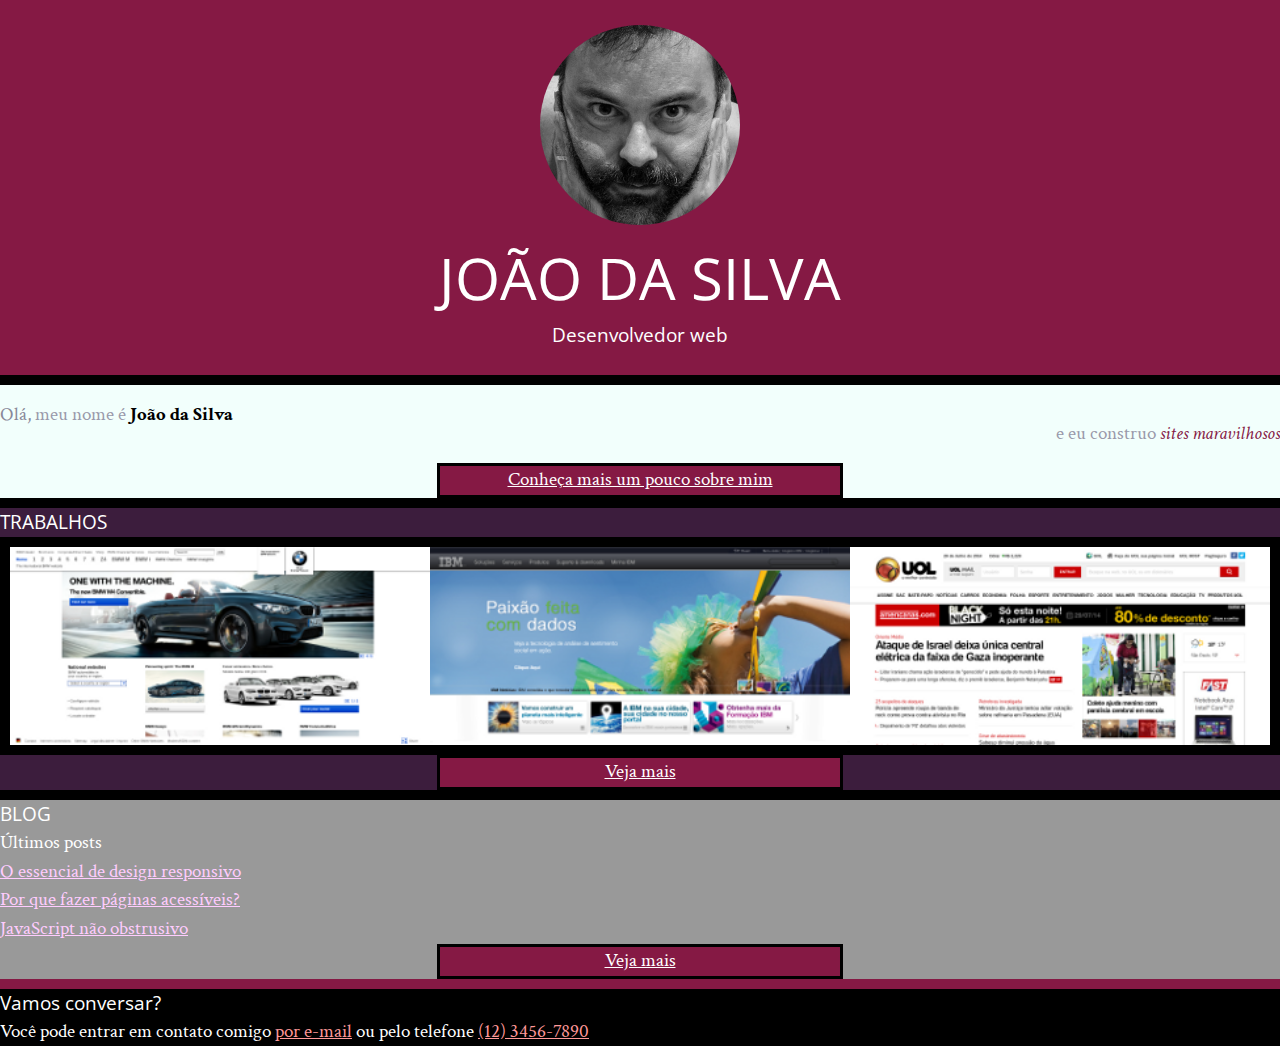
==== index.html @ 26879180 "alteracoes aula 1" ====
<!DOCTYPE html>
<html lang="pt">
<head>
    <meta charset="UTF-8">
    <title>João da Silva - Desenvolvedor Web</title>
    <link rel="shortcut icon" href="imagens/favicon.png">
    <link rel="stylesheet" href="css/reset.css">
    <link rel="stylesheet" href="css/site.css">
    <link rel="stylesheet" href="css/index.css">
    <link rel="stylesheet" href="http://fonts.googleapis.com/css?family=Crimson+Text:400,400italic,600">
    <link rel="stylesheet" href="http://fonts.googleapis.com/css?family=Open+Sans+Condensed:700">
    <link rel="stylesheet" href="http://fonts.googleapis.com/css?family=Shadows+Into+Light">
</head>
<body>
    <header class="titulo-principal">
        <img class="foto-home" src="imagens/eu.jpg" alt="Foto de João da Silva">
        <h1>João da Silva</h1>
        <p class="subtitulo-principal">Desenvolvedor web</p>
    </header>
    <main>
        <section class="secao-inicio saudacao">
            <p class="saudacao"><span class="saudacao-inicio">Olá,</span> meu nome é <strong>João da Silva</strong> <span class="saudacao-ultima-linha">e eu construo <em>sites maravilhosos</em></span></p>
            <a class="botao-index" href="bio.html">Conheça mais um pouco sobre mim</a>
        </section>
        <section class="secao-inicio trabalhos">
            <h2>Trabalhos</h2>
            <ul>
                <li><img src="imagens/bmw.png" alt="Site da BMW"></li>
                <li><img src="imagens/ibm.png" alt="Site da IBM"></li>
                <li><img src="imagens/uol.png" alt="Site da UOL"></li>
            </ul>
            <a class="botao-index" href="portfolio.html">Veja mais</a>
        </section>
        <section class="secao-inicio blog">
            <h2>Blog</h2>
            <small>Últimos posts</small>
            <ol>
                <li>
                    <a href="blog.html">O essencial de design responsivo</a>
                </li>
                <li>
                    <a href="blog.html">Por que fazer páginas acessíveis?</a>
                </li>
                <li>
                    <a href="blog.html">JavaScript não obstrusivo</a>
                </li>
            </ol>
            <a class="botao-index" href="blog.html">Veja mais</a>
        </section>
    </main>
    <footer>
        <h2>Vamos conversar?</h2>
        <p>Você pode entrar em contato comigo <a href="contato.html">por e-mail</a> ou pelo telefone <a href="tel:+551234567890">(12) 3456-7890</a></p>
    </footer>
</body>
</html>
---- css/site.css ----
/*
html {
    font-size: 10px;
}
*/

body {
    font-family: "Crimson Text", "Times New Roman", serif;
    background-color: #F2FFFC;
    font-size: 120%;
    line-height: 1.5;
}

h1,
h2,
.subtitulo-principal {
    font-family: "Open Sans Condensed", "Arial", sans-serif;
}

h1 {
    text-transform: uppercase;
    font-size: 300%;
}

.titulo-principal {
    text-align: center;
    background-color: #851944;
    color: #FFF;
    padding: 25px;
    border-bottom: 10px solid #000;
}

.subtitulo-texto {
    font-size: 130%;
    clear: both;
}

main a {
    color: #851944;
}

main p {
    text-align: justify;
    margin: 20px 0;
}

.navegacao-site {
    text-align: center;
    background-color: #3C1D3D;
    color: #F2FFFC;
    padding: 20px;
}

.navegacao-site a {
    color: inherit;
    font-family: "Open Sans Condensed", "Arial", sans-serif;
    text-transform: lowercase;
}

.navegacao-site h1 {
    font-size: 30px;
    margin-bottom: 25px;
}

.rodape-pagina {
    background-color: #000;
    color: #F2FFFC;
    padding: 20px;
    clear: both;
    position: fixed;
    bottom: 0;
    left: 0;
    width: 100%;
    box-sizing: border-box;
}

.container {
    width: 720px;
    margin-left: auto;
    margin-right: auto;
    padding: 30px 0;
}

strong {
    font-weight: bold;
}

em {
    font-style: italic;
}

.icones-redes-sociais li {
    display: inline-block;
}

.icones-redes-sociais a {
    width: 40px;
    height: 40px;
    display: block;
    text-indent: -99999px;
}

.github {
    background-image: url(../imagens/github.png);
}

.twitter {
    background-image: url(../imagens/twitter.png);
}

.linkedin {
    background-image: url(../imagens/linkedin.png);
}

main {
    width: 85%;
    float: left;
    padding-bottom: 80px;
}

.minha-foto,
.navegacao-site {
    border-left: 10px solid black;
    border-bottom: 10px solid black;
    box-sizing: border-box;
}

.navegacao-site {
    width: 15%;
    float: right;
    position: relative;
    top: 300px;
}

.minha-foto {
    position: absolute;
    top: 0;
    right: 0;
    height: 300px;
}
---- css/index.css ----
.foto-home {
    height: 200px;
    border: 0px solid #851944;
    border-radius: 180px;
}
.saudacao p {
    color: #99A;
    line-height: 1;
}
.saudacao-inicio {
    color: #889;
}
.saudacao-ultima-linha {
    text-align: right;
    display: block;
}
.saudacao strong {
    color: #000;
}
.saudacao em {
    color: #851944;
}
.botao-index {
    background-color: #851944;
    color: #FFF;
    border: .2em solid black;
    width: 400px;
    display: block;
    text-align: center;
    margin-left: auto;
    margin-right: auto;
}
.secao-inicio h2 {
    text-transform: uppercase;
}
.trabalhos {
    background-color: #3C1D3D;
    border-top: 10px solid #000;
    border-bottom: 10px solid #000;
}
.trabalhos h2 {
    color: #FFF;
}
.trabalhos ul {
    overflow: hidden;
    border: 10px solid black;
}
.trabalhos li {
    float: left;
    width: 33.333%;
}
.trabalhos img {
    width: 100%;
    display: block;
}
.blog {
    background-color: #999;
    color: #FFF;
    border-bottom: 10px solid #851944;
}
.blog li a {
    color: #FCF;
}
footer {
    background-color: #000;
    color: #FFF;
}
footer a {
    color: #F99;
}
main {
    width: 100%;
    padding-bottom: 0;
    float: none;
}
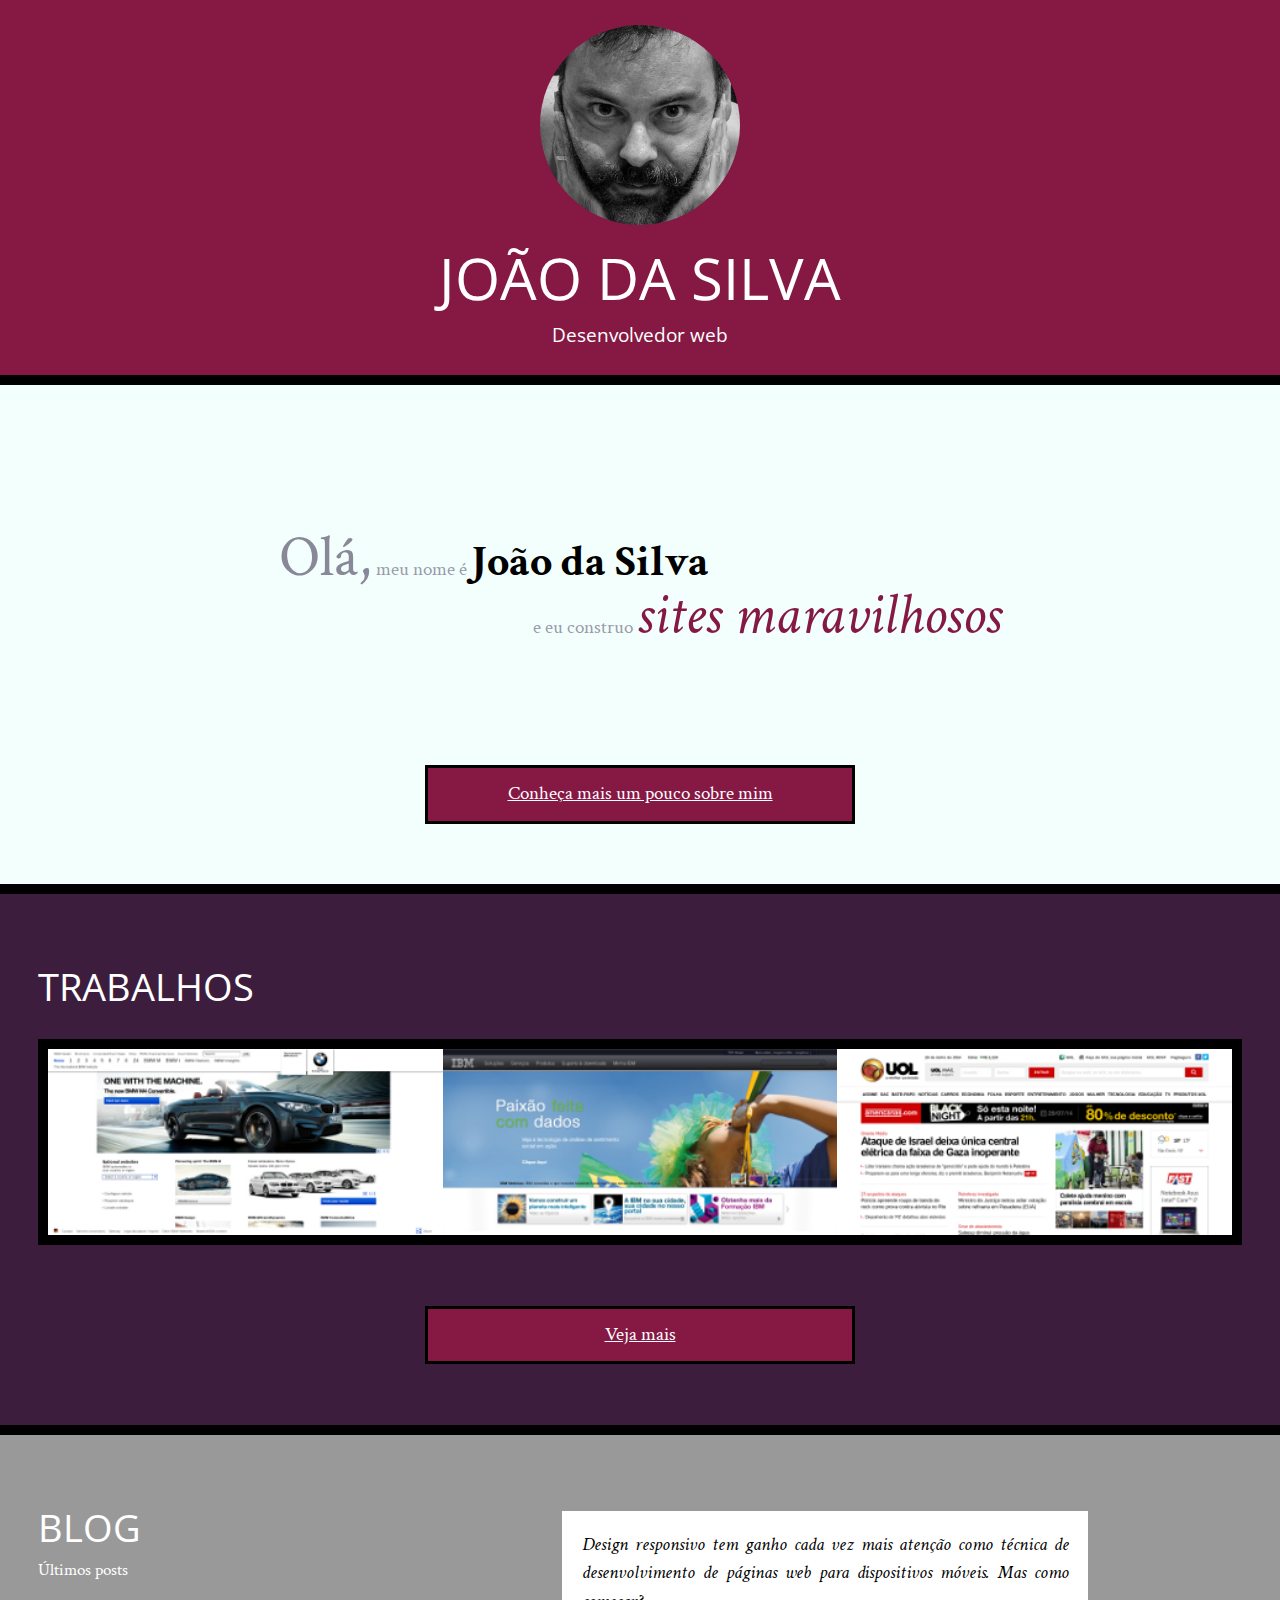
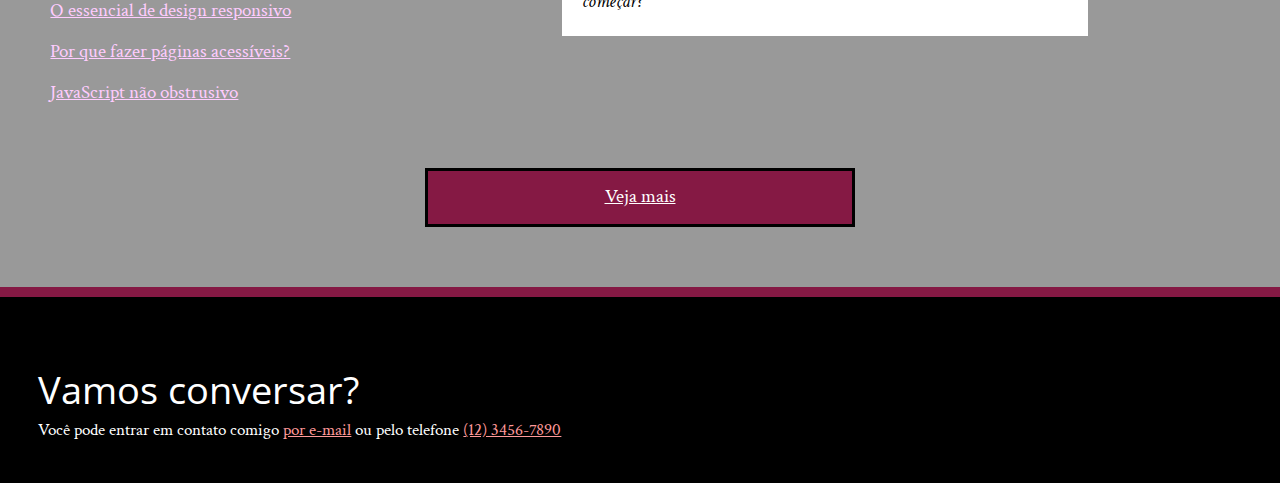
==== commit 8ca4b0dd: "aula 2" ====
--- a/index.html
+++ b/index.html
@@ -37,6 +37,11 @@
             <ol>
                 <li>
                     <a href="blog.html">O essencial de design responsivo</a>
+                    
+                    <p class="inicio-post">
+                        <em>Design responsivo tem ganho cada vez mais atenção como técnica de desenvolvimento de páginas web para dispositivos móveis. Mas como começar?</em>
+                    </p>
+                    
                 </li>
                 <li>
                     <a href="blog.html">Por que fazer páginas acessíveis?</a>
--- a/css/index.css
+++ b/css/index.css
@@ -1,3 +1,11 @@
+.inicio-post{
+    color: black;
+    background-color: white;
+    position: absolute;
+    top: 4em;
+    padding: 1em;
+    margin: auto 15% auto 40%;
+}
 .foto-home {
     height: 200px;
     border: 0px solid #851944;
@@ -6,8 +14,10 @@
 .saudacao p {
     color: #99A;
     line-height: 1;
+    padding: 5% 20% 5% 20%;
 }
 .saudacao-inicio {
+    font-size: 300%;
     color: #889;
 }
 .saudacao-ultima-linha {
@@ -15,9 +25,11 @@
     display: block;
 }
 .saudacao strong {
+    font-size: 230%;
     color: #000;
 }
 .saudacao em {
+    font-size: 300%;
     color: #851944;
 }
 .botao-index {
@@ -29,8 +41,16 @@
     text-align: center;
     margin-left: auto;
     margin-right: auto;
+    margin-top: 5%;
+    margin-bottom: 5%;
+    padding: 1%;
+}
+.secao-inicio{
+    position: relative;
+    padding: 5% 3% 0% 3%;
 }
 .secao-inicio h2 {
+    font-size: 200%;
     text-transform: uppercase;
 }
 .trabalhos {
@@ -44,6 +64,7 @@
 .trabalhos ul {
     overflow: hidden;
     border: 10px solid black;
+    margin-top: 2%;
 }
 .trabalhos li {
     float: left;
@@ -58,15 +79,28 @@
     color: #FFF;
     border-bottom: 10px solid #851944;
 }
+.blog small{
+    font-size: 90%;
+}
+.blog li {
+    padding: 1% 0% 0% 1%;
+}
 .blog li a {
     color: #FCF;
 }
 footer {
+    padding: 5% 3% 3% 3%;
     background-color: #000;
     color: #FFF;
 }
+footer h2 {
+    font-size: 200%;
+}
 footer a {
     color: #F99;
+}
+footer p {
+    font-size: 90%;
 }
 main {
     width: 100%;
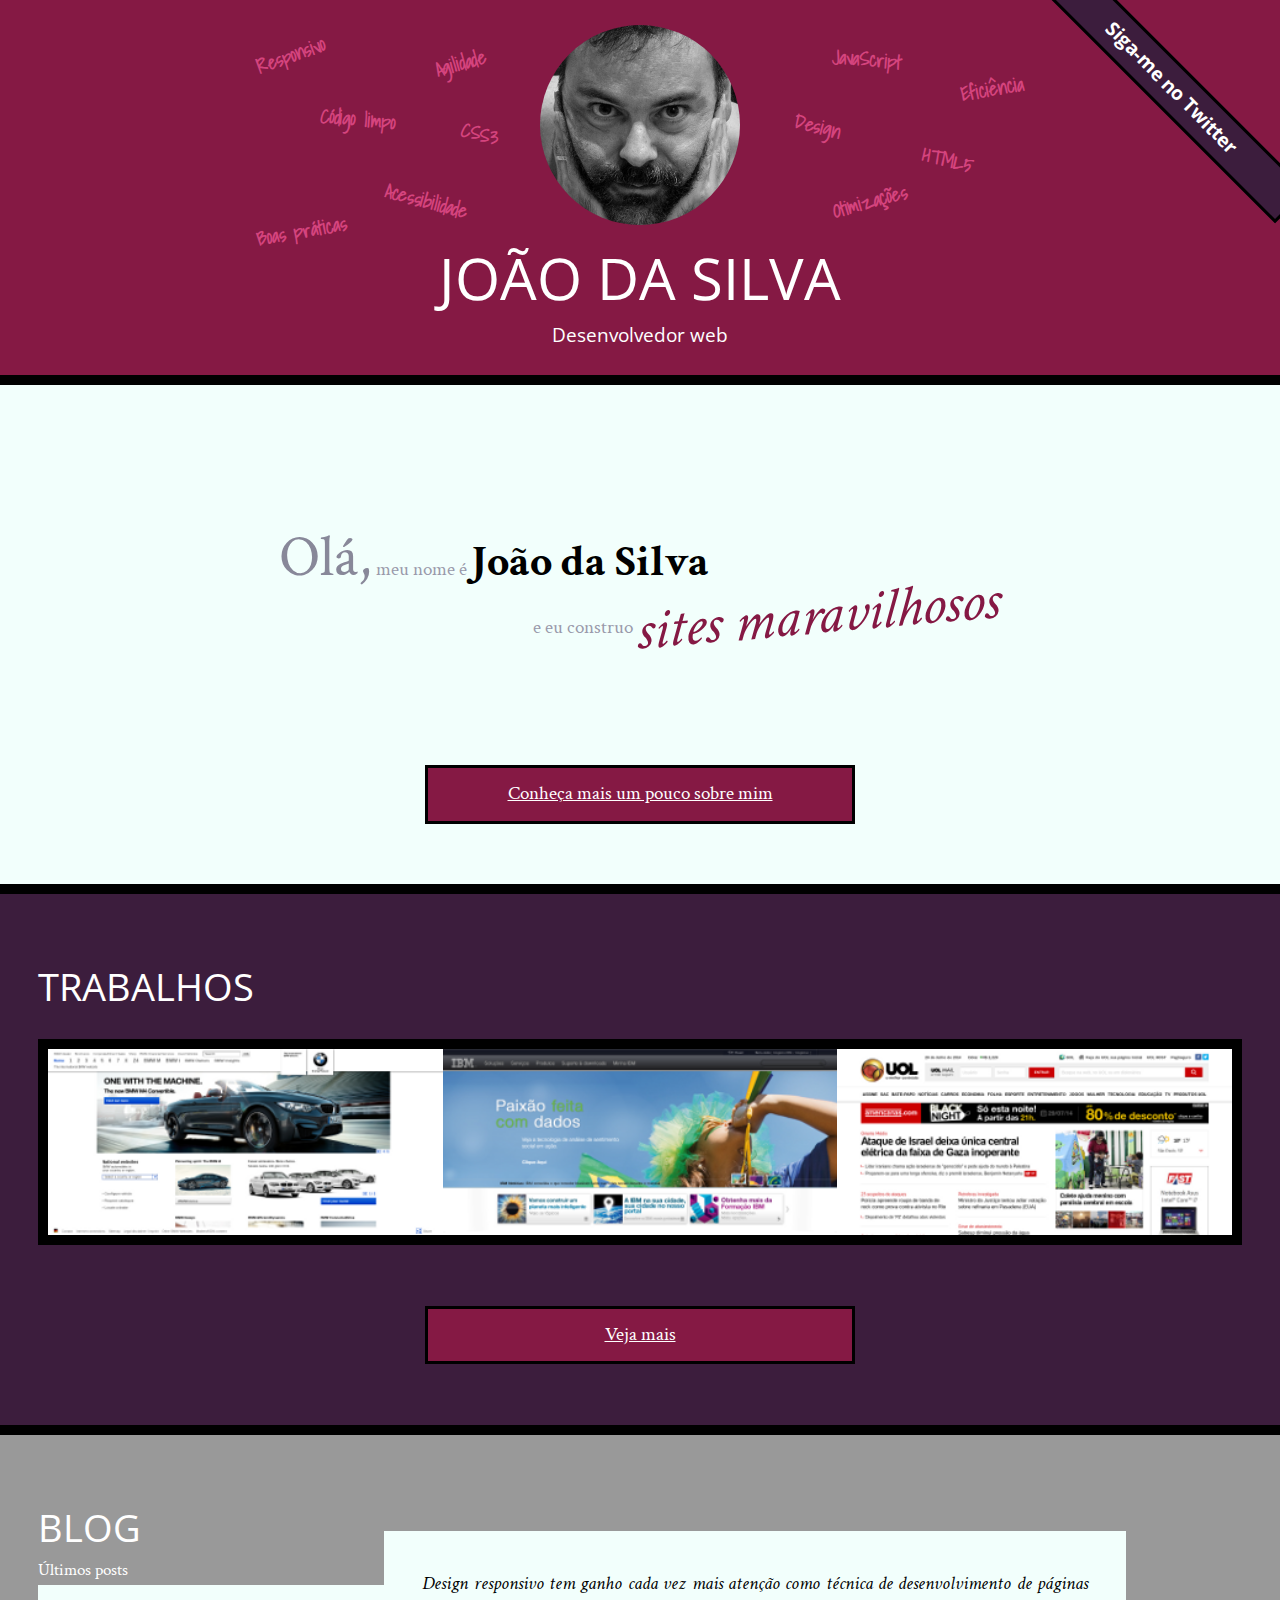
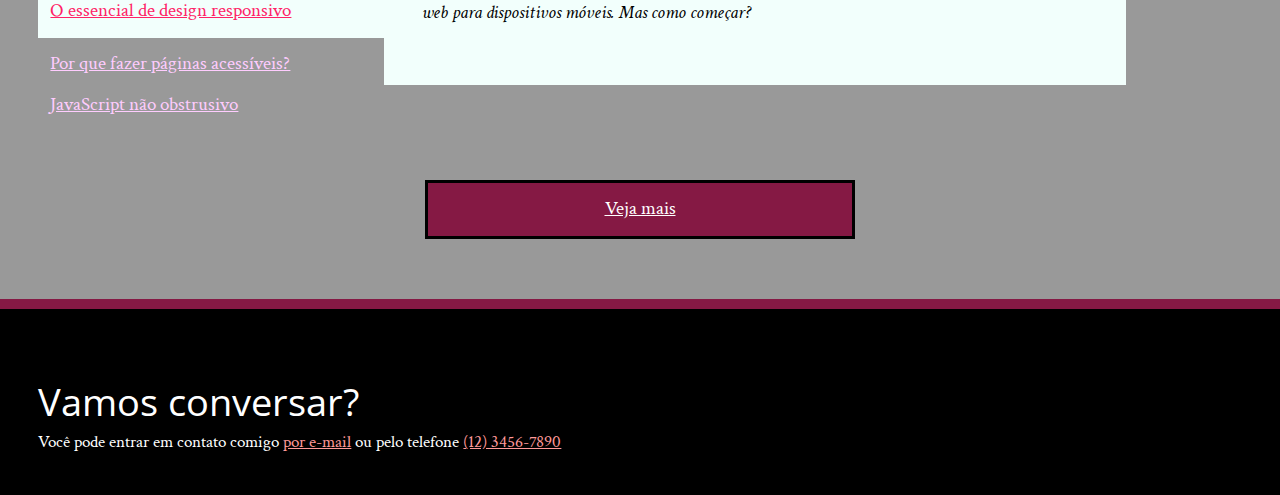
==== commit c996f5d8: "Aula 4, em desenvolvimento" ====
--- a/index.html
+++ b/index.html
@@ -16,12 +16,31 @@
         <img class="foto-home" src="imagens/eu.jpg" alt="Foto de João da Silva">
         <h1>João da Silva</h1>
         <p class="subtitulo-principal">Desenvolvedor web</p>
+        
+        <ul class="skills-perspectiva">
+            <li class="palavra-home eficiencia">Eficiência</li>
+            <li class="palavra-home boas-praticas">Boas práticas</li>
+            <li class="palavra-home codigo-limpo">Código limpo</li>
+            <li class="palavra-home css3">CSS3</li>
+            <li class="palavra-home html5">HTML5</li>
+            <li class="palavra-home javascript">JavaScript</li>
+            <li class="palavra-home acessibilidade">Acessibilidade</li>
+            <li class="palavra-home responsivo">Responsivo</li>
+            <li class="palavra-home otimizacoes">Otimizações</li>
+            <li class="palavra-home agilidade">Agilidade</li>
+            <li class="palavra-home design">Design</li>
+        </ul>
+    
+        <a class="siga-twitter" href="https://twitter.com/joaoverdade">Siga-me no Twitter</a>        
+            
     </header>
     <main>
+        
         <section class="secao-inicio saudacao">
             <p class="saudacao"><span class="saudacao-inicio">Olá,</span> meu nome é <strong>João da Silva</strong> <span class="saudacao-ultima-linha">e eu construo <em>sites maravilhosos</em></span></p>
             <a class="botao-index" href="bio.html">Conheça mais um pouco sobre mim</a>
         </section>
+        
         <section class="secao-inicio trabalhos">
             <h2>Trabalhos</h2>
             <ul>
@@ -31,12 +50,13 @@
             </ul>
             <a class="botao-index" href="portfolio.html">Veja mais</a>
         </section>
+        
         <section class="secao-inicio blog">
             <h2>Blog</h2>
             <small>Últimos posts</small>
             <ol>
-                <li>
-                    <a href="blog.html">O essencial de design responsivo</a>
+                <li class="mais-recente">
+                    <a href="blog.html" >O essencial de design responsivo</a>
                     
                     <p class="inicio-post">
                         <em>Design responsivo tem ganho cada vez mais atenção como técnica de desenvolvimento de páginas web para dispositivos móveis. Mas como começar?</em>
@@ -52,6 +72,7 @@
             </ol>
             <a class="botao-index" href="blog.html">Veja mais</a>
         </section>
+        
     </main>
     <footer>
         <h2>Vamos conversar?</h2>
--- a/css/site.css
+++ b/css/site.css
@@ -3,6 +3,10 @@
     font-size: 10px;
 }
 */
+
+header{
+    position: relative;
+}
 
 body {
     font-family: "Crimson Text", "Times New Roman", serif;
--- a/css/index.css
+++ b/css/index.css
@@ -1,15 +1,18 @@
-.inicio-post{
-    color: black;
-    background-color: white;
-    position: absolute;
-    top: 4em;
-    padding: 1em;
-    margin: auto 15% auto 40%;
-}
+.blog .inicio-post {
+  position: absolute;
+  top: 4em;
+  height: 4em;
+  left: 30%;
+  right: 8em;
+  background-color: #F2FFFC;
+  color: #000;
+  padding: 2.0em;
+}
+
 .foto-home {
     height: 200px;
     border: 0px solid #851944;
-    border-radius: 180px;
+    border-radius: 50%;
 }
 .saudacao p {
     color: #99A;
@@ -31,6 +34,8 @@
 .saudacao em {
     font-size: 300%;
     color: #851944;
+    display: inline-block;
+    transform: rotate(-5deg) skew(-10deg);
 }
 .botao-index {
     background-color: #851944;
@@ -78,16 +83,19 @@
     background-color: #999;
     color: #FFF;
     border-bottom: 10px solid #851944;
+    position: relative;
 }
 .blog small{
     font-size: 90%;
 }
 .blog li {
     padding: 1% 0% 0% 1%;
+      width: 30%;
 }
 .blog li a {
     color: #FCF;
 }
+
 footer {
     padding: 5% 3% 3% 3%;
     background-color: #000;
@@ -107,3 +115,124 @@
     padding-bottom: 0;
     float: none;
 }
+
+.palavra-home  {
+    font-family: "Shadows Into Light", cursive;
+    font-weight: bold;
+    color: #D5447E;
+    position: absolute;
+}
+
+.eficiencia {
+    -webkit-transform: rotate(-10deg);
+    transform: rotate(-10deg);
+    top: 20%;
+    left: 75%;
+}
+
+.boas-praticas {
+    -webkit-transform: rotate(-10deg);
+    transform: rotate(-10deg);
+    top: 58%;
+    left: 20%;
+}
+
+.codigo-limpo {
+    -webkit-transform: rotate(5deg);
+    transform: rotate(5deg);
+    top: 28%;
+    left: 25%;
+}
+
+.css3 {
+    -webkit-transform: rotate(15deg);
+    transform: rotate(15deg);
+    top: 32%;
+    left: 36%;
+}
+
+.html5 {
+    -webkit-transform: rotate(15deg);
+    transform: rotate(15deg);
+    top: 39%;
+    left: 72%;
+}
+
+.javascript {
+    -webkit-transform: rotate(5deg);
+    transform: rotate(5deg);
+    top: 12%;
+    left: 65%;
+}
+
+.responsivo {
+    -webkit-transform: rotate(-20deg);
+    transform: rotate(-20deg);
+    top: 11%;
+    left: 20%;
+}
+
+.otimizacoes {
+    -webkit-transform: rotate(-15deg);
+    transform: rotate(-15deg);
+    top: 50%;
+    left: 65%;
+}
+
+.agilidade {
+    -webkit-transform: rotate(-15deg);
+    transform: rotate(-15deg);
+    top: 13%;
+    left: 34%;
+}
+
+.design {
+    -webkit-transform: rotate(15deg);
+    transform: rotate(15deg);
+    top: 30%;
+    left: 62%;
+}
+
+.acessibilidade{
+    -webkit-transform: rotate(15deg);
+    transform: rotate(15deg);
+    top: 50%;
+    left: 30%;
+}
+
+.blog .mais-recente {
+    background-color: #F2FFFC;
+    padding-bottom: 1%;
+}
+.blog .mais-recente a {
+  color: #F26;
+}
+
+.siga-twitter{
+    position: absolute;
+    top: 0;
+    right: 0;
+    padding-left: 4em;
+    padding-right: 4em;
+    padding-top: .3em;
+    padding-bottom: .3em;
+    text-align: center;
+    text-decoration: none;
+    border: .2em solid black;
+    background-color: #3C1D3D;
+    font-family: "Open Sans Condensed", sans-serif;
+    font-weight: bold;
+    color: white;
+    transform-origin: 0 0;
+    transform: translate(6.5765em, -2.4745em) rotate(45deg);
+}
+
+.skills-perspectiva{
+/*
+    perspective: 100px;
+    width: 100%;
+    height: 100%;
+    perspective-origin: center;
+    position: absolute;
+*/
+}
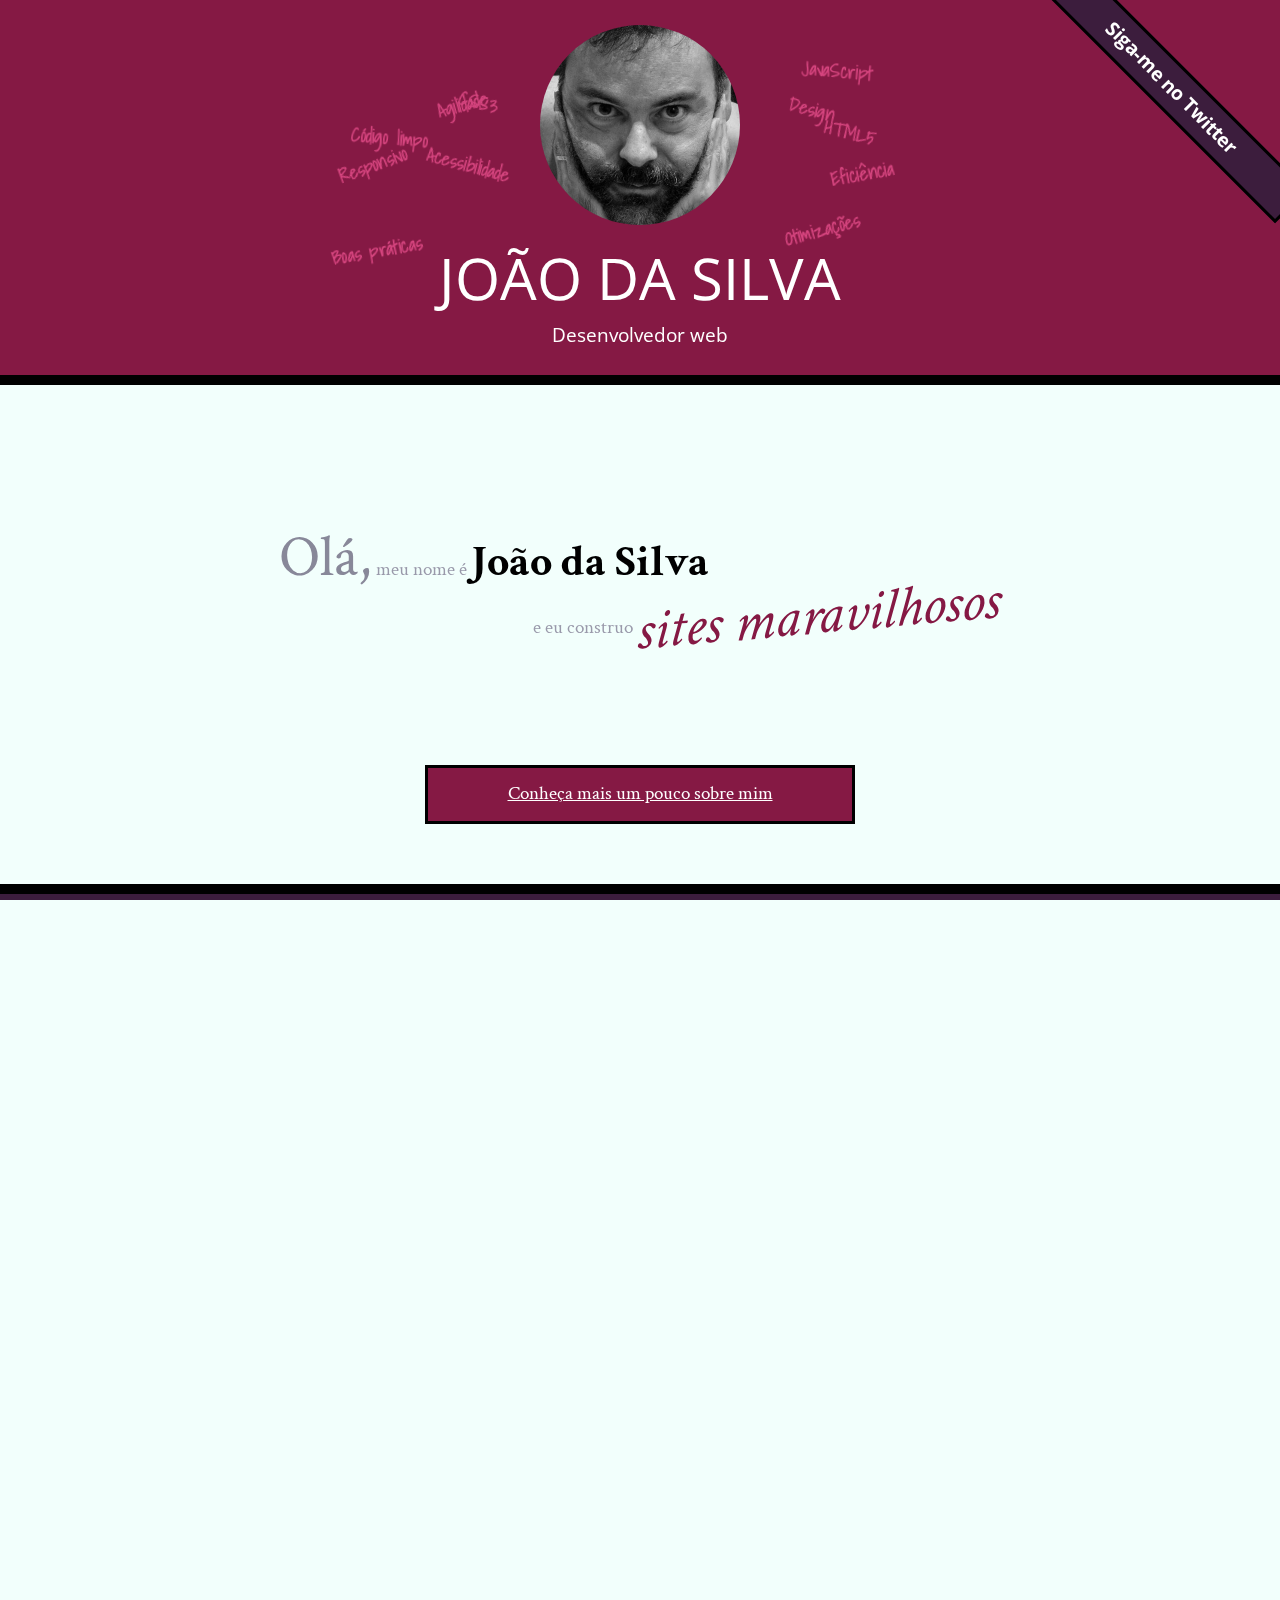
==== commit 1e42ed0e: "finalizando aula 4" ====
--- a/index.html
+++ b/index.html
@@ -11,13 +11,13 @@
     <link rel="stylesheet" href="http://fonts.googleapis.com/css?family=Open+Sans+Condensed:700">
     <link rel="stylesheet" href="http://fonts.googleapis.com/css?family=Shadows+Into+Light">
 </head>
-<body>
+<body class="skills-perspectiva">
     <header class="titulo-principal">
         <img class="foto-home" src="imagens/eu.jpg" alt="Foto de João da Silva">
         <h1>João da Silva</h1>
         <p class="subtitulo-principal">Desenvolvedor web</p>
         
-        <ul class="skills-perspectiva">
+        <ul>
             <li class="palavra-home eficiencia">Eficiência</li>
             <li class="palavra-home boas-praticas">Boas práticas</li>
             <li class="palavra-home codigo-limpo">Código limpo</li>
--- a/css/site.css
+++ b/css/site.css
@@ -1,18 +1,20 @@
-/*
 html {
-    font-size: 10px;
+    overflow-x: hidden;
+    height: 100%;
 }
-*/
+
 
 header{
     position: relative;
 }
 
 body {
+    overflow-x: hidden;
     font-family: "Crimson Text", "Times New Roman", serif;
     background-color: #F2FFFC;
     font-size: 120%;
     line-height: 1.5;
+    height: 100%;
 }
 
 h1,
@@ -30,8 +32,9 @@
     text-align: center;
     background-color: #851944;
     color: #FFF;
-    padding: 25px;
     border-bottom: 10px solid #000;
+    padding-top: 25px;
+    padding-bottom: 25px;
 }
 
 .subtitulo-texto {
--- a/css/index.css
+++ b/css/index.css
@@ -121,83 +121,84 @@
     font-weight: bold;
     color: #D5447E;
     position: absolute;
+    font-size: 400%;
 }
 
 .eficiencia {
-    -webkit-transform: rotate(-10deg);
-    transform: rotate(-10deg);
-    top: 20%;
-    left: 75%;
+    -webkit-transform: rotate(-10deg)  translateZ(40px) translate(-50%, -50%) scale(0.25);
+    transform: rotate(-10deg)  translateZ(40px) translate(-50%, -50%) scale(0.25);
+    top: 40%;
+    left: 68%;
 }
 
 .boas-praticas {
-    -webkit-transform: rotate(-10deg);
-    transform: rotate(-10deg);
+    -webkit-transform: rotate(-10deg) translateZ(30px) translate(-50%, -50%) scale(0.25);
+    transform: rotate(-10deg) translateZ(30px) translate(-50%, -50%) scale(0.25);
     top: 58%;
-    left: 20%;
+    left: 30%;
 }
 
 .codigo-limpo {
-    -webkit-transform: rotate(5deg);
-    transform: rotate(5deg);
-    top: 28%;
-    left: 25%;
+    -webkit-transform: rotate(5deg) translateZ(15px) translate(-50%, -50%) scale(0.25);
+    transform: rotate(5deg) translateZ(15px) translate(-50%, -50%) scale(0.25);
+    top: 40%;
+    left: 30%;
 }
 
 .css3 {
-    -webkit-transform: rotate(15deg);
-    transform: rotate(15deg);
+    -webkit-transform: rotate(15deg) translateZ(-5px) translate(-50%, -50%) scale(0.25);
+    transform: rotate(15deg) translateZ(-5px) translate(-50%, -50%) scale(0.25);
     top: 32%;
     left: 36%;
 }
 
 .html5 {
-    -webkit-transform: rotate(15deg);
-    transform: rotate(15deg);
-    top: 39%;
-    left: 72%;
+    -webkit-transform: rotate(15deg) translateZ(20px) translate(-50%, -50%) scale(0.25);
+    transform: rotate(15deg) translateZ(20px) translate(-50%, -50%) scale(0.25);
+    top: 42%;
+    left: 65%;
 }
 
 .javascript {
-    -webkit-transform: rotate(5deg);
-    transform: rotate(5deg);
-    top: 12%;
+    -webkit-transform: rotate(5deg) translateZ(10px) translate(-50%, -50%) scale(0.25);
+    transform: rotate(5deg)  translateZ(10px) translate(-50%, -50%) scale(0.25);
+    top: 22%;
     left: 65%;
 }
 
 .responsivo {
-    -webkit-transform: rotate(-20deg);
-    transform: rotate(-20deg);
-    top: 11%;
-    left: 20%;
+    -webkit-transform: rotate(-20deg) translateZ(40px) translate(-50%, -50%) scale(0.25);
+    transform: rotate(-20deg) translateZ(40px) translate(-50%, -50%) scale(0.25);
+    top: 30%;
+    left: 30%;
 }
 
 .otimizacoes {
-    -webkit-transform: rotate(-15deg);
-    transform: rotate(-15deg);
+    -webkit-transform: rotate(-15deg)  translateZ(30px) translate(-50%, -50%) scale(0.25);
+    transform: rotate(-15deg)  translateZ(30px) translate(-50%, -50%) scale(0.25);
     top: 50%;
     left: 65%;
 }
 
 .agilidade {
-    -webkit-transform: rotate(-15deg);
-    transform: rotate(-15deg);
-    top: 13%;
-    left: 34%;
+    -webkit-transform: rotate(-15deg) translateZ(20px) translate(-50%, -50%) scale(0.25);
+    transform: rotate(-15deg) translateZ(20px) translate(-50%, -50%) scale(0.25);
+    top: 20%;
+    left: 37%;
 }
 
 .design {
-    -webkit-transform: rotate(15deg);
-    transform: rotate(15deg);
-    top: 30%;
+    -webkit-transform: rotate(15deg)  translateZ(-3px) translate(-50%, -50%) scale(0.25);
+    transform: rotate(15deg)  translateZ(-3px) translate(-50%, -50%) scale(0.25);
+    top: 35%;
     left: 62%;
 }
 
 .acessibilidade{
-    -webkit-transform: rotate(15deg);
-    transform: rotate(15deg);
-    top: 50%;
-    left: 30%;
+    -webkit-transform: rotate(15deg) translateZ(5px) translate(-50%, -50%) scale(0.25);
+    transform: rotate(15deg) translateZ(5px) translate(-50%, -50%) scale(0.25);
+    top: 55%;
+    left: 35%;
 }
 
 .blog .mais-recente {
@@ -228,11 +229,11 @@
 }
 
 .skills-perspectiva{
-/*
-    perspective: 100px;
+    top : 0;
     width: 100%;
     height: 100%;
+    perspective: 100px;
     perspective-origin: center;
     position: absolute;
-*/
-}
+
+}
